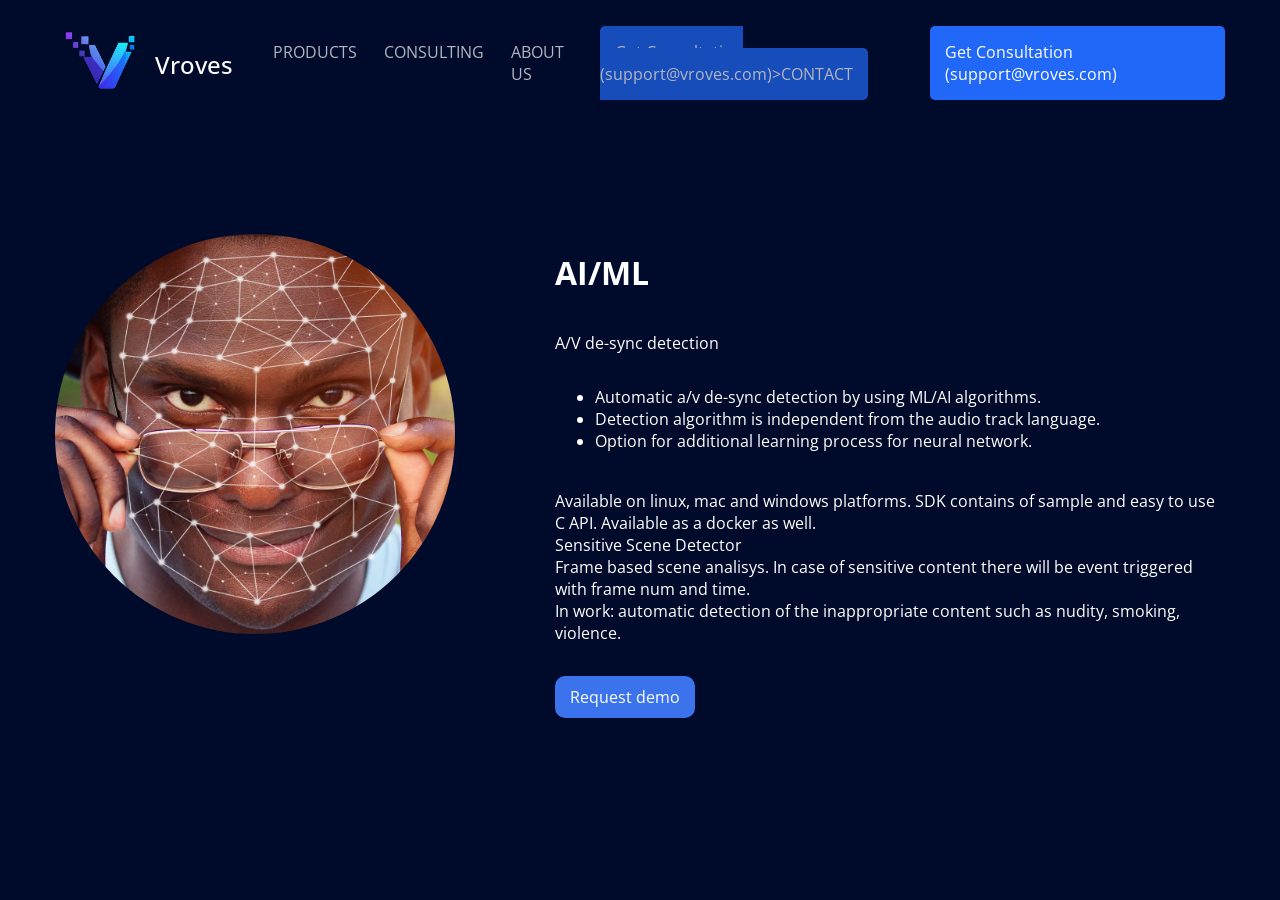
==== AIML.html @ c3beab4e "burger menu button for mobile version." ====
<!DOCTYPE html>
<html lang="en">
<head>
    <meta charset="UTF-8">
    <meta name="viewport" content="width=device-width, initial-scale=1.0">
    <title>Vroves</title>
    <link rel="stylesheet" href="./style.css">
</head>
<body>
   <header class="header">
        <div class="container">
            <div class="header__logo">
              <a href="/">
              <img class="header_img-logo" src="./Images/Logo.png" alt="logo">
              </a>
              <a href="/" class="header_text">Vroves</a>
            </div>

            <nav class="header__nav">
              <ul class="header__list">
                 <li><a class="active" href="/#services">PRODUCTS</a></li>
                 <li><a href="/#feedback">CONSULTING</a></li>
                 <li><a href="/#info">ABOUT US</a></li>
                 <li><a href="mailto:developer.vroves@gmail.com" class="btn">Get Consultation <span class="email-hint">(support@vroves.com)</span>>CONTACT</a></li>
              </ul>
            </nav>
            <button class="burger" onclick="this.classList.toggle('open'); document.querySelector('.header__list').classList.toggle('mobile-open')">
              <span></span><span></span><span></span>
            </button>
            <a href="mailto:developer.vroves@gmail.com" class="btn">Get Consultation <span class="email-hint">(support@vroves.com)</span></a>
        </div>
    </header>

 <div class="description__container">
  
  <img src="./Images/product-aiml.jpg" alt="" class="description__img">

  <div class="description__content">
    <h1 class="description__title">AI/ML</h1>

    <p class="description__text">A/V de-sync detection</p>

    <ul class="description__list">
      <li>Automatic a/v de-sync detection by using ML/AI algorithms.</li>
      <li>Detection algorithm is independent from the audio track language.</li>
      <li>Option for additional learning process for neural network.</li>
    </ul>

    <br class="description__one-text">Available on linux, mac and windows platforms. SDK contains of sample and easy to use C API. Available as a docker as well.</br>
Sensitive Scene Detector</br>
Frame based scene analisys. In case of sensitive content there will be event triggered with frame num and time.</br>
In work: automatic detection of the inappropriate content such as nudity, smoking, violence.</p>

    <a href="mailto:developer.vroves@gmail.com" class="description__btn">Request demo</a>
  </div>

</div>
<script>
const btn = document.getElementById("scrollTopBtn");
const services = document.getElementById("services");
const productsLink = document.querySelector('a[href="#services"]');

let clickedProducts = false;

if (productsLink) { // ← добавь эту проверку
  productsLink.addEventListener("click", function () {
    clickedProducts = true;
    btn.classList.add("show");
  });
}

window.addEventListener("scroll", function () {
  if (!services) return; // ← защита если services тоже нет на странице
  const triggerPoint = services.offsetTop;

  if (clickedProducts || window.scrollY > triggerPoint) {
    btn.classList.add("show");
  } else {
    btn.classList.remove("show");
  }
});

btn.addEventListener("click", function () {
  window.scrollTo({ top: 0, behavior: "smooth" });
});
</script>





</body>
---- style.css ----
@import url('https://fonts.googleapis.com/css2?family=Open+Sans:ital,wght@0,300..800;1,300..800&display=swap');

/* Общие стили */

body {
  
  font-family: "Open Sans", sans-serif;
  color: #FFFFFF;
  background-color: #000B2B;
}
  

a {
  text-decoration: none;
  color: #FFFFFF;
}

html, body {
  margin: 0;
  padding: 0;
}

.burger {
  display: none;
}

.container {
  box-sizing: border-box;
  max-width: 1170px;
  margin: 0 auto;
  padding: 0 15px;
  
}


.header {
  position: absolute; /* или fixed если хочешь */
  top: 0;
  left: 0;
  width: 100%;
  z-index: 1000;
  background: transparent;
}

  

.header .container {
 display: flex;
 justify-content: space-between;
 align-items: center;
 padding: 15px 0;
 
}

.header__logo {
 display: flex;
 align-items: center;
 align-content: center;
 gap: 10px;
}

.header__nav {
 display: flex;

}

.header_img-logo {
 
 width: 90px;
 height: 90px;
 
}

.header_text {
 font-weight: 500;
 font-size: 24px;

 margin: 0;
 line-height: 1;

 transform: translateY(2px);
}

.header__list {
  display: flex;
  gap: 27px;
  list-style: none;
}

.header__list a {
  text-decoration: none;
  color: #FFFFFF;
  opacity: 70%;
}

.header__list a:hover {
  opacity: 100%;
  font-weight: 500;
  color: white;
}


.btn {
  background-color: #2168F8;
  padding: 15px 15px;
  border-radius: 5px;

}


/* main */

.welcome {
  min-height: 100vh;
  display: flex;
  align-items: flex-start;
  padding-top: 230px; /* только высота хедера */
  padding-bottom: 0;

  background-image: url(./Images/wangsina_333_03_2022_41.jpg);
  background-size: cover;
  background-position: center;
}

.welcome .container {
  width: 100%;
  display: flex;
  flex-direction: column;
  align-items: flex-start;
}

.main-title {
 font-size: 16px;
 font-weight: 400;
 

}

.main-text {
 font-size: 40px;
 font-weight: 400;
}

.main-goal-text {
 font-size: 16px;
 font-weight: 400;
 max-width: 400px;
 opacity: 70%;
 padding-bottom: 30px;
}


.stats {
 display: flex;
 gap: 100px;
}

.item {
  font-size: 16px;
}
/* section */

.section .container {
 
  background-color: #010f2fb6;
  
  border-radius: 30px;
  max-width: 100%;
  padding: 60px 15px;
}

.section__text {
  color: #FFFFFF;
  font-size: 35px;
  align-items: center;
  text-align: center;
  padding: 30px 0px;
  font-weight: 400;
}


/* info */

.info .container {
  display: flex;
  gap: 76px;
  
}

.info__text {
 padding-top: 109px;
 font-size: 16px;
 opacity: 70%;
}

.info__list {
 font-size: 16px;
 opacity: 70%;
}

.info__img {
 width: 600px;
 height: 450px;
 border-radius: 25px;
 margin-top: -80px;
 object-fit: cover; /* добавь это — картинка не будет растягиваться */
}


/* tech */

.tech__text h5 {
 font-size: 24px;
}

.tech__text{
  padding-bottom: 30px;
}

.tech-grid {
 display: grid;
 grid-template-columns: 1fr 1fr; /* 2 колонки */
 gap: 20px 40px; /* расстояние: строки / колонки */
}

.tech-item {
 background-color: #8f939c; /* серый как у тебя */
  padding: 20px;
  border-radius: 8px;
  color: #000;
}


.tech__how {
 margin-top: 40px;
 border: 2px solid #C4C4C4;
 padding: 18px 47px;
}

.tech__work {
 font-size: 24px;
}

.tech__request {
 font-size: 16px;
}


/* services */

.services {
  overflow: hidden;
  padding: 20px 0;
  
}

.services__card {
  background-color: #111827;
  border: 1px solid rgba(255, 255, 255, 0.08);
  box-shadow: 0 10px 30px rgba(0,0,0,0.3);
  border-radius: 12px;
  
  padding: 24px;
  display: flex;
  flex-direction: column;
  transition: all 0.3s ease;
}

.services__card:hover {
  transform: translateY(-6px);
  border-color: rgba(255, 255, 255, 0.2);
  transform: translateY(-4px);
  box-shadow: 0 20px 40px rgba(0,0,0,0.5);
}

.services__card-title {
  font-size: 18px;
  font-weight: 600;
  margin-bottom: 12px;
  color: #ffffff;
}

.services__btn {
  margin-top: auto;
  background: #1d4ed8;
  color: #fff;
  border-radius: 8px;
  padding: 10px 16px;
}

.services__btn:hover {
  background: #2563eb;
}

.services__title {
 font-size: 28px;
 text-align: center;
 padding-top: 20px;
 
}

.services__text {
 font-size: 24px;
 font-weight: 400;
 text-align: center;

}

.services__solutions {
  display: grid;
  grid-template-columns: repeat(4, 1fr);
  gap: 20px;
}

.services__text-card {
 font-size: 14px;
 color: rgba(255, 255, 255, 0.7);
}

.services__btn {
 background-color: #000C2E;
 opacity: 100%;
 padding: 10px 20px;
 border-radius: 10px;
 display: inline-block;
 text-align: center;
 transition: all 0.3s ease;
 cursor: pointer;

 margin-top: auto;
 align-self: flex-start;
 
}

.services__btn:hover {
  transition: font-weight 0.3s ease;
  opacity: 0.9; 
}

/* ===== WHY COMPANIES CHOOSE US ===== */

.wcu-section {
  max-width: 1170px;
  margin: 0 auto;
  padding: 0 15px; /* как у container */
  box-sizing: border-box;
}

.wcu-header {
  
  display: flex;
  align-items: center;
  justify-content: center; /* было space-between */
  margin-bottom: 48px;
  margin-top: 48px;
}

.wcu-title {
  font-family: 'Syne', sans-serif;
  font-size: 28px;
  font-weight: 700;
  color: #ffffff;
  margin: 0;
  letter-spacing: -0.5px;
 
 
}


.wcu-grid {
  display: grid;
  grid-template-columns: 1fr 1fr;
  gap: 0;
  border: 1px solid #1e2430;
  border-radius: 8px;
  overflow: hidden;
  margin-bottom: 56px;
}

.wcu-item {
  padding: 20px 28px;
  border-bottom: 1px solid #1e2430;
  border-right: 1px solid #1e2430;
  display: flex;
  align-items: flex-start;
  gap: 14px;
  transition: background 0.2s;
}

.wcu-item:nth-child(2n) {
  border-right: none;
}

.wcu-item:nth-last-child(-n+2) {
  border-bottom: none;
}

.wcu-bullet {
  width: 6px;
  height: 6px;
  border-radius: 50%;
  background: #4f6ef7;
  margin-top: 8px;
  flex-shrink: 0;
}

.wcu-item-text {
  font-size: 14px;
  color: #8892a0;
  line-height: 1.6;
}

.wcu-item-text strong {
  color: #d4dbe8;
  font-weight: 500;
  display: block;
  margin-bottom: 2px;
  font-size: 14px;
}

.wcu-divider {
  height: 1px;
  background: linear-gradient(to right, transparent, #1e2430 30%, #1e2430 70%, transparent);
  margin-bottom: 48px;
}

.wcu-content {
  text-align: center;
}

.wcu-eng-block {
  margin-bottom: 48px;
  text-align: center;
}

.wcu-lbs-block {
  margin-bottom: 48px;
  text-align: center;
}

.wcu-eng-label {
  font-family: 'Syne', sans-serif;
  font-size: 28px;
  font-weight: 700;
  color: #ffffff;
  margin: 0;
  letter-spacing: -0.5px;
  
}


.wcu-eng-text {
  font-size: 15px;
  color: #6b7685;

}

.wcu-lbs-label {
  font-family: 'Syne', sans-serif;
  font-size: 28px;
  font-weight: 700;
  color: #ffffff;
  margin: 0;
  letter-spacing: -0.5px;
}

.wcu-lbs-text {
  font-size: 15px;
  color: #6b7685;
}

.wcu-cta {
  display: inline-flex;
  align-items: center;
  gap: 8px;
  margin-top: 20px;
  padding: 10px 22px;
  background: #4f6ef7;
  color: #fff;
  font-size: 14px;
  font-weight: 500;
  border-radius: 6px;
  cursor: pointer;
  transition: background 0.2s;
  text-decoration: none;
  font-family: 'DM Sans', sans-serif;
}

.wcu-cta:hover {
  background: #3d5ce0;
}

/* ===== END ===== */


/* feedback */
.feedback {
  padding-top: 100px;
  
}

.feedback .container {
  
}


.feedback__title {
 text-align: center;
 font-size: 28px;
}

.feedback__text {
 border: 2px solid #C4C4C4;
 color: white;
 border-radius: 30px;
 padding: 10px 10px 10px 10px;
 line-height: 2.0;
}

.feedback__img {
 border-radius: 30px;
 max-width: 500px;
 height: 400px;
}


.feedback__container {
  display: flex;
  justify-content: center;
  padding-top: 30px;
  gap: 50px;
  max-width: 100%;
}

.services-list {
  display: grid;
  grid-template-columns: repeat(3, 1fr);
  gap: 12px;
  
}

.services-intro {
 background: #0d1633;
  border: 0.5px solid rgba(255,255,255,0.08);
  border-radius: 12px;
  padding: 18px;
  display: flex;
  flex-direction: column;
  gap: 10px;
  transition: border-color 0.15s;
}

.services-intro:hover {
  border-color: rgba(255,255,255,0.18);
}

.cross__ikon {
  width: 36px;
  height: 36px;
  border-radius: 8px;
  padding: 8px;
}

.Cross-title {
 font-size: 14px;
 font-weight: 500;
 color: #fff;
 margin: 0;
}

.Cross-text {
  font-size: 12px;
  color: #6b7c99;
  margin: 0;
  line-height: 1.5;
}

.why-choose-list {
  display: grid;
  grid-template-columns: repeat(2, 1fr);
  gap: 20px 40px;
 
}

.why-choose-item-text {
  font-size: 16px;
}

.why-choose-item-text::before {
  content: "";
  display: inline-block;
  width: 6px;
  height: 6px;
  border-radius: 50%;
  background: white;
  margin-right: 8px;
  vertical-align: middle;
}

.engineering-headline {
  padding-top: 10px;
 

}



/* Footer */


.footer {
  padding-top: 120px;
  padding-bottom: 0px;
  background-color: #050916;
  opacity: 0.7;
  width: 100%;
  box-sizing: border-box;
}

.footer a {
  font-size: 12px;
  color: rgba(255, 255, 255, 0.8);
}

.footer .footer__title {
  display: inline-block;
  margin-bottom: 15px;
  font-weight: 500;
  font-size: 16px;
  color: #ffffff;
}

.footer .container {
 display: grid;
 grid-template-columns: 1fr 3fr 1fr ;
 
}

.footer__contacts {
 display: flex;
 flex-direction: column;

 

}

.footer__logo {
 display: inline-block;
 width: 70px;
 margin-bottom: 20px;
}

.footer__link {
  display: flex;
  align-items: center;
  gap: 10px;
}

.footer__link + .footer__link {
 margin-top: 10px;
}

.footer__link::before {
  content: url(./Images/global.svg) ;
  margin-right: 10px;

  width: 12px;
  height: 12px;
}

.footer__link-mail::before {
 content: url(./Images/mail.svg) ;
}

.footer__link-web::before {
 content: url(./Images/global.svg) ;
}

.footer__list {
 display: grid;
 grid-template-columns: repeat(3, 1fr);
}

.footer__list-title {
 list-style: none;
}

.footer__inner-list {
 list-style: none;
 padding-left: 0px;
}

.footer__list-item + .footer__list-item {
 margin-top: 15px;
}

.footer__socials {
 display: flex;
}
.footer__title {

}
.footer__socials-icon + .footer__socials-icon {
 margin-left: 8px;
}

/* транскодер */

.description__container {
  display: flex;        /* картинка + текст в ряд */
  gap: 100px;
  align-items: center;
  max-width: 100%;
  justify-content: center;

  box-sizing: border-box;
  max-width: 1170px;
  margin: 0 auto;
  padding-top: 150px;

  
  
}

.description__content {
  display: flex;
  flex-direction: column; /* текст друг под другом */
  padding-top: 80px;
}

.description__content__Watermarking {
  display: flex;
  flex-direction: column;
  padding-top: 100px;

}

.description__content__Drivers {
  display: flex;
  flex-direction: column;
  padding-top: 100px;
}

.description__content__Small {
  display: flex;
  flex-direction: column;
  padding-top: 100px;
  
}

.description__list {
  display: flex;
  flex-direction: column; 
  
  flex-wrap: wrap; 
}

.description__img {
  width: 400px;
  height: 400px;
  border-radius: 50%;
  object-fit: cover; /* добавь это */
  padding-top: 0;    /* убери padding-top — он ломает форму круга */
  flex-shrink: 0;    /* чтобы не сжималась */
  
  
}

.description__btn {
  align-self: flex-start;
  background-color: #3a73ec;
  padding: 10px 15px;
  border-radius: 10px;

}

.scroll-top {
  position: fixed;
  bottom: 25px;
  right: 25px;

  width: 50px;
  height: 50px;
  border-radius: 50%;
  

  background: #9FA3AF;
  color: black;
  border: none;

  font-size: 20px;
  cursor: pointer;

  opacity: 0;
  transform: translateY(20px);
  pointer-events: none;

  transition: 0.3s;
}

.scroll-top.show {
  opacity: 1;
  transform: translateY(0);
  pointer-events: auto;
}

/* На десктопе бургер скрыт */
.burger {
  display: none;
}

/* ===== МОБИЛЬНАЯ ВЕРСИЯ (до 768px) ===== */
@media (max-width: 768px) {

  /* Контейнер */
  .container {
    padding: 0 16px;
  }

  /* Хедер */
  .header .container {
    flex-wrap: wrap;
    gap: 12px;
    padding: 12px 16px;
  }

  .header__list {
    display: none;
  }

  .btn {
    padding: 10px 12px;
    font-size: 14px;
  }

  .btn:active {
  background-color: #1a55d4;
  transform: scale(0.97);
  transition: all 0.1s ease;
}

  .header_img-logo {
    width: 60px;
    height: 60px;
  }

  /* Бургер */
  .burger {
    display: flex;
    flex-direction: column;
    gap: 5px;
    background: none;
    border: none;
    cursor: pointer;
    padding: 4px;
  }

  .burger span {
    display: block;
    width: 24px;
    height: 2px;
    background: white;
    border-radius: 2px;
    transition: 0.3s;
  }

  .burger.open span:nth-child(1) { transform: rotate(45deg) translate(5px, 5px); }
  .burger.open span:nth-child(2) { opacity: 0; }
  .burger.open span:nth-child(3) { transform: rotate(-45deg) translate(5px, -5px); }

  .header__list.mobile-open {
    display: flex;
    flex-direction: column;
    width: 100%;
    background: #000B2B;
    padding: 16px;
    border-radius: 8px;
    gap: 16px;
  }

  /* Главный экран */
  .welcome {
    padding-top: 140px;
    padding-bottom: 40px;
    background-position: center top;
    background-size: cover;
  }

  .welcome .container {
    align-items: flex-start;
  }

  .main-text {
    font-size: 28px;
    max-width: 55%; /* текст занимает только левую половину */
  }

  .main-title {
    font-size: 14px;
    max-width: 55%;
  }

  .main-goal-text {
    font-size: 14px;
    max-width: 55%;
  }

  .stats {
    gap: 30px;
    flex-wrap: wrap;
  }

  /* Секция с фоном */
  .section .container {
    padding: 40px 16px;
  }

  .section__text {
    font-size: 22px;
    padding: 40px 0;
  }

  /* Info */
  .info .container {
    flex-direction: column;
    gap: 30px;
  }

  .info__img {
    width: 100%;
    height: 280px;
    margin-top: 0;
    border-radius: 16px;
  }

  .info__text {
    padding-top: 0;
    font-size: 14px;
  }

  .info__list {
    font-size: 14px;
  }

  /* Карточки сервисов */
  .services__solutions {
    grid-template-columns: 1fr 1fr;
  }

  .services__title {
    font-size: 22px;
  }

  .services__text {
    font-size: 18px;
  }

  .services__btn:active {
  background-color: #1a2a5e;
  transform: scale(0.97);
  transition: all 0.1s ease;
}


  /* Tech grid */
  .tech-grid {
    grid-template-columns: 1fr;
  }

  /* WHY COMPANIES CHOOSE US */
  .wcu-section {
    padding: 40px 16px;
  }

  .wcu-title {
    font-size: 22px;
  }

  .wcu-grid {
    grid-template-columns: 1fr;
  }

  .wcu-item:nth-child(2n) {
    border-right: 1px solid #1e2430;
  }

  .wcu-item:nth-last-child(-n+2) {
    border-bottom: 1px solid #1e2430;
  }

  .wcu-item:last-child {
    border-bottom: none;
  }

  /* Feedback */
  .feedback__container {
    flex-direction: column;
    align-items: center;
    gap: 24px;
  }

  .feedback__img {
    max-width: 100%;
    width: 100%;
    height: auto;
  }

  .feedback__title {
    font-size: 22px;
  }

  /* Services-list */
  .services-list {
    grid-template-columns: 1fr;
  }

  /* Description */
  .description__container {
    flex-direction: column;
    gap: 30px;
    padding-top: 100px;
    align-items: center;
  }

  .description__img {
    width: 260px;
    height: 260px;
    padding-top: 0;
  }

  .description__content,
  .description__content__Watermarking,
  .description__content__Drivers,
  .description__content__Small {
    padding-top: 0;
  }

  /* Footer */
  .footer .container {
    grid-template-columns: 1fr;
    gap: 32px;
  }

  .footer__list {
    grid-template-columns: 1fr 1fr;
  }

  .footer {
    padding-top: 60px;

  }
}

/* ===== ОЧЕНЬ МАЛЕНЬКИЕ ЭКРАНЫ (до 480px) ===== */
@media (max-width: 480px) {

  .main-text {
    font-size: 24px;
  }

  .services__solutions {
    grid-template-columns: 1fr;
  }

  .footer__list {
    grid-template-columns: 1fr;
  }

  .wcu-eng-text,
  .wcu-lbs-text {
    font-size: 14px;
  }
}
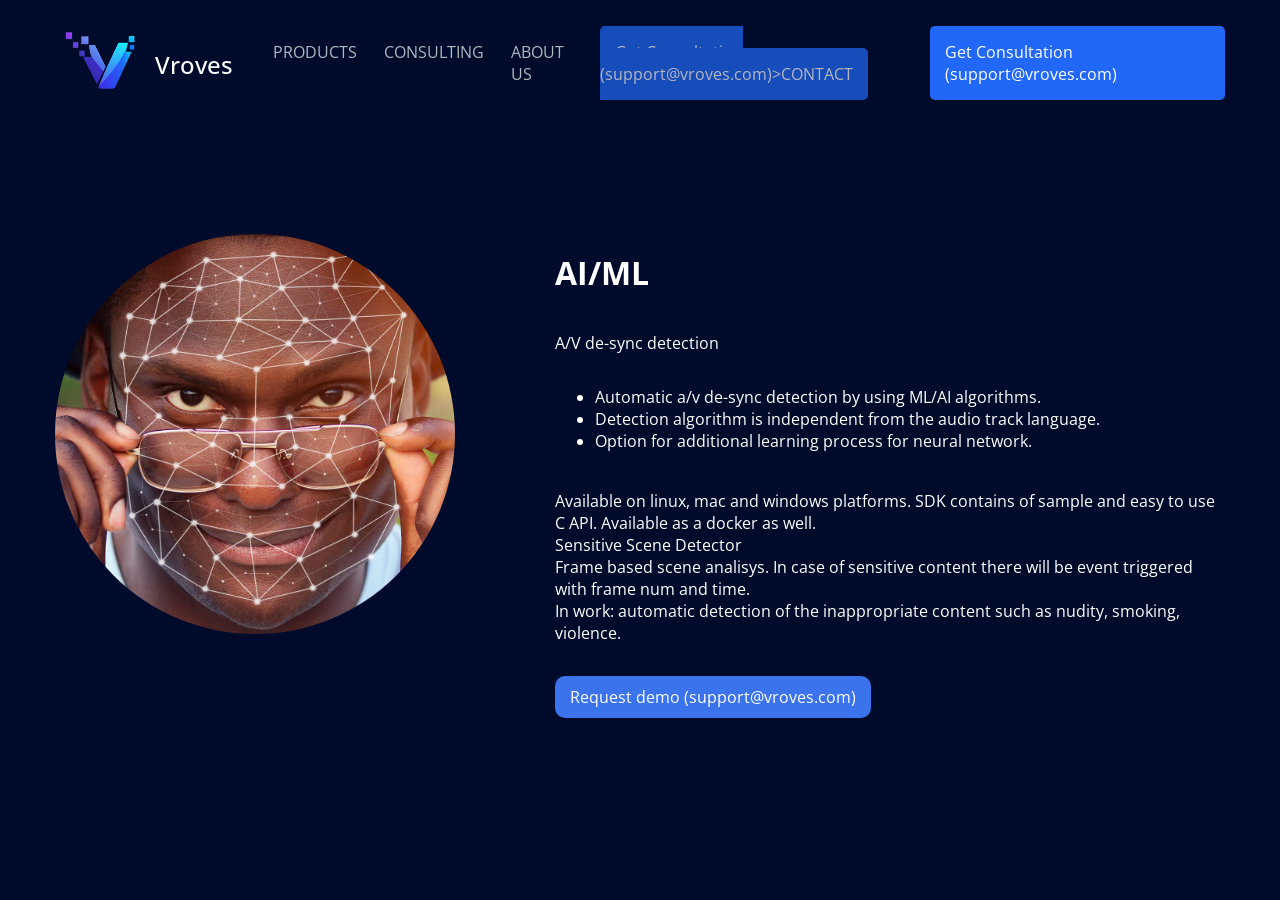
==== commit ca90a0ee: "mail replacement" ====
--- a/AIML.html
+++ b/AIML.html
@@ -51,8 +51,7 @@
 Frame based scene analisys. In case of sensitive content there will be event triggered with frame num and time.</br>
 In work: automatic detection of the inappropriate content such as nudity, smoking, violence.</p>
 
-    <a href="mailto:developer.vroves@gmail.com" class="description__btn">Request demo</a>
-  </div>
+    <a href="mailto:developer.vroves@gmail.com" class="description__btn">Request demo <span class="email-hint">(support@vroves.com)</span></a>
 
 </div>
 <script>
--- a/style.css
+++ b/style.css
@@ -561,14 +561,14 @@
   padding: 8px;
 }
 
-.Cross-title {
+.cross-title {
  font-size: 14px;
  font-weight: 500;
  color: #fff;
  margin: 0;
 }
 
-.Cross-text {
+.cross-text {
   font-size: 12px;
   color: #6b7c99;
   margin: 0;
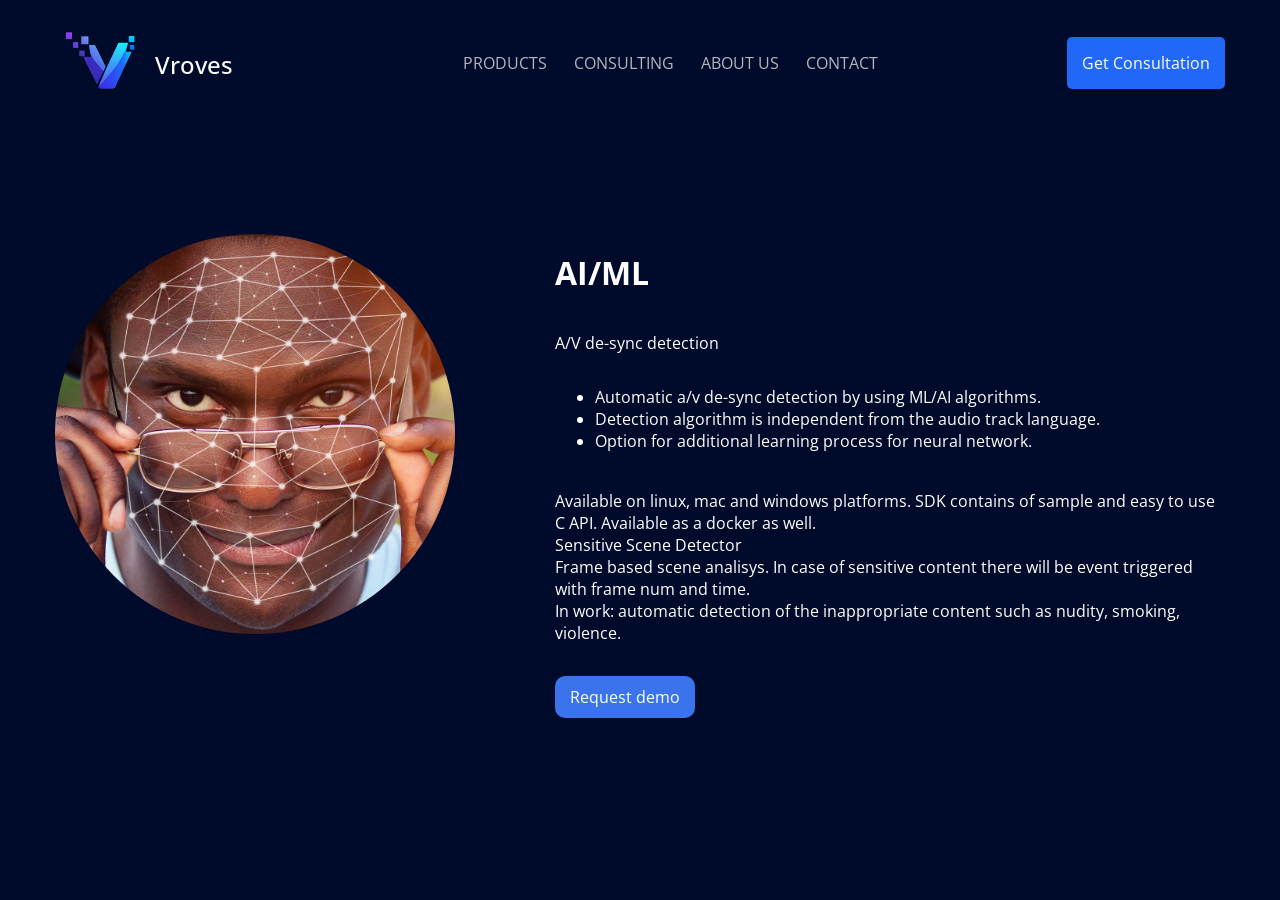
==== commit 45535e05: "deletion <span class="email-hint">(support@vroves.com)</span>" ====
--- a/AIML.html
+++ b/AIML.html
@@ -21,13 +21,13 @@
                  <li><a class="active" href="/#services">PRODUCTS</a></li>
                  <li><a href="/#feedback">CONSULTING</a></li>
                  <li><a href="/#info">ABOUT US</a></li>
-                 <li><a href="mailto:developer.vroves@gmail.com" class="btn">Get Consultation <span class="email-hint">(support@vroves.com)</span>>CONTACT</a></li>
+                 <li><a href="mailto:support@vroves.com">CONTACT</a></li>
               </ul>
             </nav>
             <button class="burger" onclick="this.classList.toggle('open'); document.querySelector('.header__list').classList.toggle('mobile-open')">
               <span></span><span></span><span></span>
             </button>
-            <a href="mailto:developer.vroves@gmail.com" class="btn">Get Consultation <span class="email-hint">(support@vroves.com)</span></a>
+            <a href="mailto:developer.vroves@gmail.com" class="btn">Get Consultation</a>
         </div>
     </header>
 
@@ -51,7 +51,7 @@
 Frame based scene analisys. In case of sensitive content there will be event triggered with frame num and time.</br>
 In work: automatic detection of the inappropriate content such as nudity, smoking, violence.</p>
 
-    <a href="mailto:developer.vroves@gmail.com" class="description__btn">Request demo <span class="email-hint">(support@vroves.com)</span></a>
+    <a href="mailto:developer.vroves@gmail.com" class="description__btn">Request demo </a>
 
 </div>
 <script>
--- a/style.css
+++ b/style.css
@@ -49,7 +49,6 @@
  justify-content: space-between;
  align-items: center;
  padding: 15px 0;
- 
 }
 
 .header__logo {
@@ -61,23 +60,18 @@
 
 .header__nav {
  display: flex;
-
 }
 
 .header_img-logo {
- 
  width: 90px;
  height: 90px;
- 
 }
 
 .header_text {
  font-weight: 500;
  font-size: 24px;
-
  margin: 0;
  line-height: 1;
-
  transform: translateY(2px);
 }
 
@@ -104,9 +98,7 @@
   background-color: #2168F8;
   padding: 15px 15px;
   border-radius: 5px;
-
-}
-
+}
 
 /* main */
 
@@ -114,7 +106,7 @@
   min-height: 100vh;
   display: flex;
   align-items: flex-start;
-  padding-top: 230px; /* только высота хедера */
+  padding-top: 230px;
   padding-bottom: 0;
 
   background-image: url(./Images/wangsina_333_03_2022_41.jpg);
@@ -132,8 +124,6 @@
 .main-title {
  font-size: 16px;
  font-weight: 400;
- 
-
 }
 
 .main-text {
@@ -158,15 +148,14 @@
 .item {
   font-size: 16px;
 }
+
 /* section */
 
 .section .container {
- 
   background-color: #010f2fb6;
-  
   border-radius: 30px;
   max-width: 100%;
-  padding: 60px 15px;
+  padding: 0 15px 60px;
 }
 
 .section__text {
@@ -178,13 +167,11 @@
   font-weight: 400;
 }
 
-
 /* info */
 
 .info .container {
   display: flex;
   gap: 76px;
-  
 }
 
 .info__text {
@@ -203,9 +190,8 @@
  height: 450px;
  border-radius: 25px;
  margin-top: -80px;
- object-fit: cover; /* добавь это — картинка не будет растягиваться */
-}
-
+ object-fit: cover; 
+}
 
 /* tech */
 
@@ -216,20 +202,6 @@
 .tech__text{
   padding-bottom: 30px;
 }
-
-.tech-grid {
- display: grid;
- grid-template-columns: 1fr 1fr; /* 2 колонки */
- gap: 20px 40px; /* расстояние: строки / колонки */
-}
-
-.tech-item {
- background-color: #8f939c; /* серый как у тебя */
-  padding: 20px;
-  border-radius: 8px;
-  color: #000;
-}
-
 
 .tech__how {
  margin-top: 40px;
@@ -245,13 +217,11 @@
  font-size: 16px;
 }
 
-
 /* services */
 
 .services {
   overflow: hidden;
   padding: 20px 0;
-  
 }
 
 .services__card {
@@ -296,14 +266,12 @@
  font-size: 28px;
  text-align: center;
  padding-top: 20px;
- 
 }
 
 .services__text {
  font-size: 24px;
  font-weight: 400;
  text-align: center;
-
 }
 
 .services__solutions {
@@ -329,7 +297,6 @@
 
  margin-top: auto;
  align-self: flex-start;
- 
 }
 
 .services__btn:hover {
@@ -342,15 +309,14 @@
 .wcu-section {
   max-width: 1170px;
   margin: 0 auto;
-  padding: 0 15px; /* как у container */
+  padding: 0 15px; 
   box-sizing: border-box;
 }
 
 .wcu-header {
-  
   display: flex;
   align-items: center;
-  justify-content: center; /* было space-between */
+  justify-content: center; 
   margin-bottom: 48px;
   margin-top: 48px;
 }
@@ -362,8 +328,6 @@
   color: #ffffff;
   margin: 0;
   letter-spacing: -0.5px;
- 
- 
 }
 
 
@@ -445,14 +409,12 @@
   color: #ffffff;
   margin: 0;
   letter-spacing: -0.5px;
-  
 }
 
 
 .wcu-eng-text {
   font-size: 15px;
   color: #6b7685;
-
 }
 
 .wcu-lbs-label {
@@ -490,19 +452,10 @@
   background: #3d5ce0;
 }
 
-/* ===== END ===== */
-
-
 /* feedback */
 .feedback {
-  padding-top: 100px;
-  
-}
-
-.feedback .container {
-  
-}
-
+  padding-top: 30px;
+}
 
 .feedback__title {
  text-align: center;
@@ -573,13 +526,6 @@
   color: #6b7c99;
   margin: 0;
   line-height: 1.5;
-}
-
-.why-choose-list {
-  display: grid;
-  grid-template-columns: repeat(2, 1fr);
-  gap: 20px 40px;
- 
 }
 
 .why-choose-item-text {
@@ -599,18 +545,13 @@
 
 .engineering-headline {
   padding-top: 10px;
- 
-
-}
-
-
+}
 
 /* Footer */
 
-
 .footer {
-  padding-top: 120px;
-  padding-bottom: 0px;
+  padding-top: 50px;
+  padding-bottom: 50px;
   background-color: #050916;
   opacity: 0.7;
   width: 100%;
@@ -639,9 +580,6 @@
 .footer__contacts {
  display: flex;
  flex-direction: column;
-
- 
-
 }
 
 .footer__logo {
@@ -697,17 +635,19 @@
 .footer__socials {
  display: flex;
 }
-.footer__title {
-
-}
+
 .footer__socials-icon + .footer__socials-icon {
  margin-left: 8px;
 }
 
+.footer__list-title p {
+  margin: 0;
+}
+
 /* транскодер */
 
 .description__container {
-  display: flex;        /* картинка + текст в ряд */
+  display: flex;     
   gap: 100px;
   align-items: center;
   max-width: 100%;
@@ -717,41 +657,34 @@
   max-width: 1170px;
   margin: 0 auto;
   padding-top: 150px;
-
-  
-  
 }
 
 .description__content {
   display: flex;
-  flex-direction: column; /* текст друг под другом */
+  flex-direction: column; 
   padding-top: 80px;
 }
 
 .description__content__Watermarking {
+  display: flex;
+  flex-direction: column;
+}
+
+.description__content__Drivers {
   display: flex;
   flex-direction: column;
   padding-top: 100px;
-
-}
-
-.description__content__Drivers {
+}
+
+.description__content__Small {
   display: flex;
   flex-direction: column;
   padding-top: 100px;
 }
 
-.description__content__Small {
-  display: flex;
-  flex-direction: column;
-  padding-top: 100px;
-  
-}
-
 .description__list {
   display: flex;
   flex-direction: column; 
-  
   flex-wrap: wrap; 
 }
 
@@ -759,11 +692,9 @@
   width: 400px;
   height: 400px;
   border-radius: 50%;
-  object-fit: cover; /* добавь это */
-  padding-top: 0;    /* убери padding-top — он ломает форму круга */
-  flex-shrink: 0;    /* чтобы не сжималась */
-  
-  
+  object-fit: cover; 
+  padding-top: 0;   
+  flex-shrink: 0;   
 }
 
 .description__btn {
@@ -771,7 +702,29 @@
   background-color: #3a73ec;
   padding: 10px 15px;
   border-radius: 10px;
-
+}
+
+
+.description__container-Watermarking {
+  display: flex;      
+  gap: 100px;
+  align-items: center;
+  max-width: 100%;
+  justify-content: center;
+
+  box-sizing: border-box;
+  max-width: 1170px;
+  margin: 0 auto;
+  padding-top: 260px;
+}
+
+.description__img-Watermarking {
+  width: 400px;
+  height: 400px;
+  border-radius: 50%;
+  object-fit: cover;
+  padding-top: 0;   
+  flex-shrink: 0;   
 }
 
 .scroll-top {
@@ -804,13 +757,30 @@
   pointer-events: auto;
 }
 
-/* На десктопе бургер скрыт */
+
 .burger {
   display: none;
 }
 
+.mobile-only-btn {
+  display: none;
+}
+
+.footer__socials-mobile {
+  display: none;
+}
+
 /* ===== МОБИЛЬНАЯ ВЕРСИЯ (до 768px) ===== */
 @media (max-width: 768px) {
+
+  .header > .container > .btn {
+    display: none;
+  }
+
+  .mobile-only-btn {
+    display: inline-block;
+    margin-top: 8px;
+  }
 
   /* Контейнер */
   .container {
@@ -819,7 +789,7 @@
 
   /* Хедер */
   .header .container {
-    flex-wrap: wrap;
+    flex-wrap: nowrap;
     gap: 12px;
     padding: 12px 16px;
   }
@@ -844,7 +814,7 @@
     height: 60px;
   }
 
-  /* Бургер */
+  
   .burger {
     display: flex;
     flex-direction: column;
@@ -876,14 +846,15 @@
     padding: 16px;
     border-radius: 8px;
     gap: 16px;
-  }
-
-  /* Главный экран */
+
+    position: absolute;
+    z-index: 999;
+  }
+
   .welcome {
-    padding-top: 140px;
+    background-color: #000B2B;
+    min-height: auto; 
     padding-bottom: 40px;
-    background-position: center top;
-    background-size: cover;
   }
 
   .welcome .container {
@@ -892,7 +863,7 @@
 
   .main-text {
     font-size: 28px;
-    max-width: 55%; /* текст занимает только левую половину */
+    max-width: 55%; 
   }
 
   .main-title {
@@ -903,6 +874,7 @@
   .main-goal-text {
     font-size: 14px;
     max-width: 55%;
+    padding-bottom: 0;
   }
 
   .stats {
@@ -910,14 +882,17 @@
     flex-wrap: wrap;
   }
 
-  /* Секция с фоном */
+  .wcu-lbs-block {
+    margin: auto;
+  }
+    
   .section .container {
-    padding: 40px 16px;
+    padding: 0 16px;
   }
 
   .section__text {
     font-size: 22px;
-    padding: 40px 0;
+    padding: 20px 0;
   }
 
   /* Info */
@@ -942,7 +917,6 @@
     font-size: 14px;
   }
 
-  /* Карточки сервисов */
   .services__solutions {
     grid-template-columns: 1fr 1fr;
   }
@@ -953,6 +927,7 @@
 
   .services__text {
     font-size: 18px;
+    
   }
 
   .services__btn:active {
@@ -961,13 +936,10 @@
   transition: all 0.1s ease;
 }
 
-
-  /* Tech grid */
   .tech-grid {
     grid-template-columns: 1fr;
   }
 
-  /* WHY COMPANIES CHOOSE US */
   .wcu-section {
     padding: 40px 16px;
   }
@@ -1018,37 +990,87 @@
   .description__container {
     flex-direction: column;
     gap: 30px;
-    padding-top: 100px;
+    padding-top: 120px;
     align-items: center;
   }
 
   .description__img {
     width: 260px;
     height: 260px;
-    padding-top: 0;
-  }
-
-  .description__content,
+    
+  }
+
   .description__content__Watermarking,
   .description__content__Drivers,
   .description__content__Small {
     padding-top: 0;
+    padding-left: 30px;
+    padding-right: 30px;
+    
+  }
+
+    .description__content {
+    padding-top: 0;
+    padding-left: 30px;
+    padding-right: 30px;
+  }
+
+  .description__title {
+    text-align: center;
+  }
+
+  .description__list {
+    padding-left: 16px;
+  }
+
+  .description__btn {
+    margin-bottom: 40px;
+  }
+
+  .scroll-top {
+   display: none;
   }
 
   /* Footer */
-  .footer .container {
+    .footer .container {
     grid-template-columns: 1fr;
     gap: 32px;
+    padding: 30px 16px;
   }
 
   .footer__list {
-    grid-template-columns: 1fr 1fr;
+    display: flex;
+    flex-direction: row;
+    justify-content: space-between;
+    padding-left: 0;
+    gap: 16px;
+  }
+
+  .footer__list-title {
+    list-style: none;
   }
 
   .footer {
-    padding-top: 60px;
-
-  }
+    padding-top: 40px;
+  }
+
+  .footer__socials-mobile {
+    display: flex;
+    gap: 10px;
+    margin-top: 12px;
+    flex-direction: column; 
+  }
+
+   .footer__socials-mobile div {
+    display: flex;
+    flex-direction: row; 
+    gap: 10px;
+  }
+  
+  .footer__cocials {
+   display: none;
+  }
+
 }
 
 /* ===== ОЧЕНЬ МАЛЕНЬКИЕ ЭКРАНЫ (до 480px) ===== */
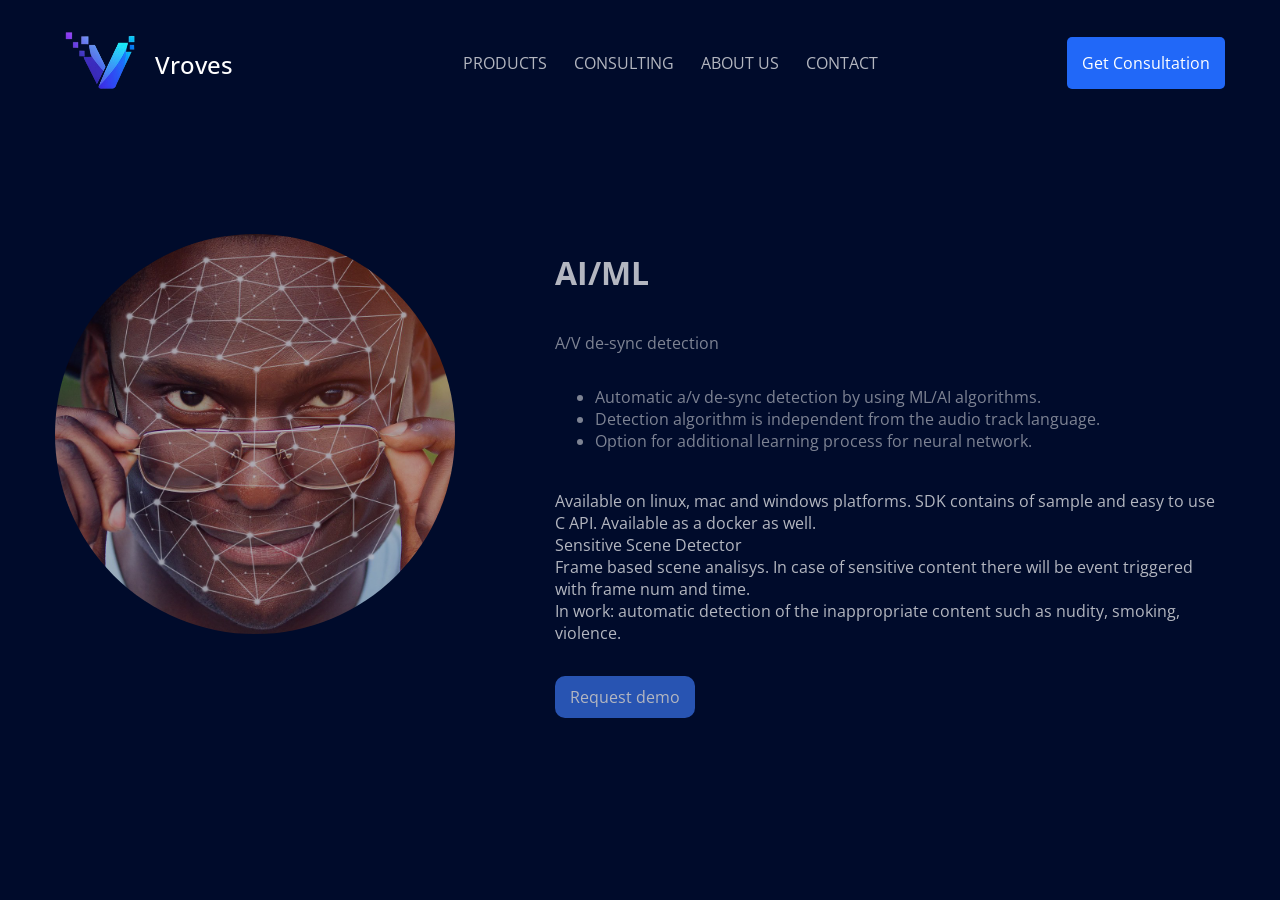
==== commit 69d1cfcb: "added an icon" ====
--- a/AIML.html
+++ b/AIML.html
@@ -5,6 +5,7 @@
     <meta name="viewport" content="width=device-width, initial-scale=1.0">
     <title>Vroves</title>
     <link rel="stylesheet" href="./style.css">
+    <link rel="icon" type="image/png" sizes="32x32" href="./Images/Logo.png">
 </head>
 <body>
    <header class="header">
--- a/style.css
+++ b/style.css
@@ -657,6 +657,7 @@
   max-width: 1170px;
   margin: 0 auto;
   padding-top: 150px;
+  opacity: 70%;
 }
 
 .description__content {
@@ -665,6 +666,12 @@
   padding-top: 80px;
 }
 
+.description__text {
+  font-size: 16px;
+  opacity: 70%;
+  
+}
+
 .description__content__Watermarking {
   display: flex;
   flex-direction: column;
@@ -682,10 +689,15 @@
   padding-top: 100px;
 }
 
+.description__one-text {
+  opacity: 70%;
+}
+
 .description__list {
   display: flex;
   flex-direction: column; 
   flex-wrap: wrap; 
+  opacity: 70%;
 }
 
 .description__img {
@@ -702,6 +714,17 @@
   background-color: #3a73ec;
   padding: 10px 15px;
   border-radius: 10px;
+ 
+}
+
+.description__btn-AI  {
+  align-self: flex-start;
+  background-color: #3a73ec;
+  padding: 10px 15px;
+  border-radius: 10px;
+  margin-top: 20px;
+  
+ 
 }
 
 
@@ -725,6 +748,64 @@
   object-fit: cover;
   padding-top: 0;   
   flex-shrink: 0;   
+}
+
+.description__content-OCR {
+  display: flex;
+  flex-direction: column; 
+  padding-top: 30px;
+}
+
+.description__container-OCR {
+  display: flex;      
+  gap: 100px;
+  align-items: center;
+  max-width: 100%;
+  justify-content: center;
+
+  box-sizing: border-box;
+  max-width: 1170px;
+  margin: 0 auto;
+  padding-top: 20px;
+}
+
+.description__title-OCR {
+  font-size: 28px;
+  font-weight: 500;
+  color: #ffffff;
+  margin: 0;
+  padding-bottom: 60px;
+  padding-top: 100px;
+}
+
+.description__img-OCR {
+  width: 400px;
+  height: 400px;
+  border-radius: 50%;
+  object-fit: cover;
+  padding-top: 0px;   
+  flex-shrink: 0;  
+  margin-top: -500px; 
+}
+
+.description__list-OCR {
+  display: flex;
+  flex-direction: column; 
+  flex-wrap: wrap; 
+  opacity: 70%;
+  padding-left: 16px;
+}
+
+.description__btn-OCR {
+  align-self: flex-start;
+  background-color: #3a73ec;
+  padding: 10px 15px;
+  border-radius: 10px;
+  margin-top: 30px;
+}
+
+.description__text-Watermarking {
+  opacity: 70%;
 }
 
 .scroll-top {
@@ -1031,6 +1112,53 @@
    display: none;
   }
 
+  /* OCR page */
+
+.description__container-OCR {
+  flex-direction: column;
+  gap: 30px;
+  padding-top: 120px;
+  align-items: center;
+  padding-left: 20px;
+  padding-right: 20px;
+}
+
+.description__img-OCR {
+  width: 260px;
+  height: 260px;
+
+  margin-top: 0;
+  transform: none;
+}
+
+.description__content-OCR {
+  padding: 0;
+  width: 100%;
+  
+}
+
+.description__title-OCR {
+  text-align: center;
+  font-size: 28px;
+  margin-bottom: 20px;
+}
+
+.description__text {
+  font-size: 14px;
+  line-height: 1.7;
+  opacity: 70%;
+}
+
+.description__btn-OCR {
+  display: inline-block;
+  margin-top: 20px;
+  margin-bottom: 40px;
+
+  background-color: #3a73ec;
+  padding: 12px 18px;
+  border-radius: 10px;
+}
+
   /* Footer */
     .footer .container {
     grid-template-columns: 1fr;
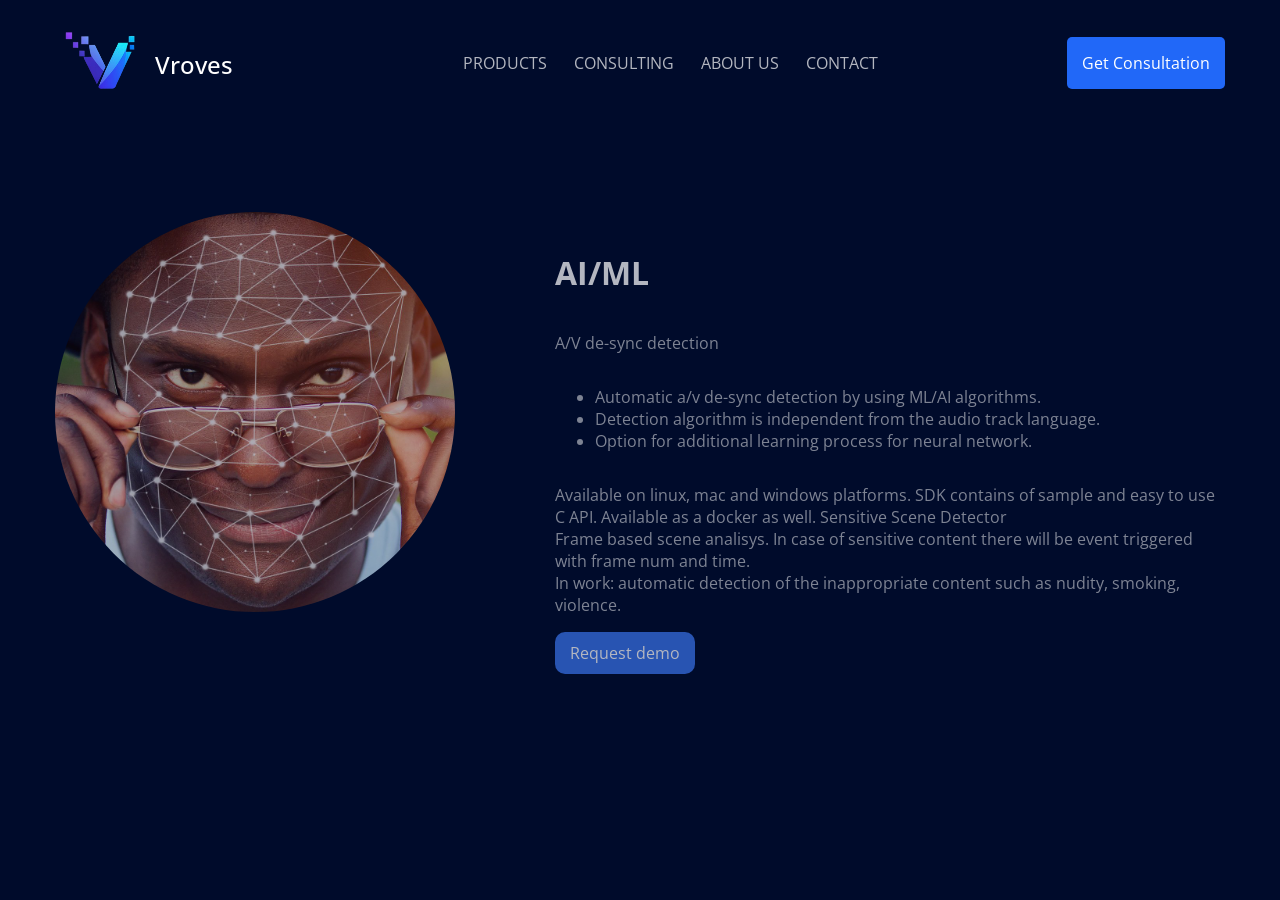
==== commit d6176847: "replaced br with p" ====
--- a/AIML.html
+++ b/AIML.html
@@ -47,10 +47,11 @@
       <li>Option for additional learning process for neural network.</li>
     </ul>
 
-    <br class="description__one-text">Available on linux, mac and windows platforms. SDK contains of sample and easy to use C API. Available as a docker as well.</br>
+    <p class="description__one-text">Available on linux, mac and windows platforms. SDK contains of sample and easy to use C API. Available as a docker as well.
 Sensitive Scene Detector</br>
-Frame based scene analisys. In case of sensitive content there will be event triggered with frame num and time.</br>
-In work: automatic detection of the inappropriate content such as nudity, smoking, violence.</p>
+    Frame based scene analisys. In case of sensitive content there will be event     triggered with frame num and time.</br>
+    In work: automatic detection of the inappropriate content such as nudity, smoking,     violence.
+    </p>
 
     <a href="mailto:developer.vroves@gmail.com" class="description__btn">Request demo </a>
 
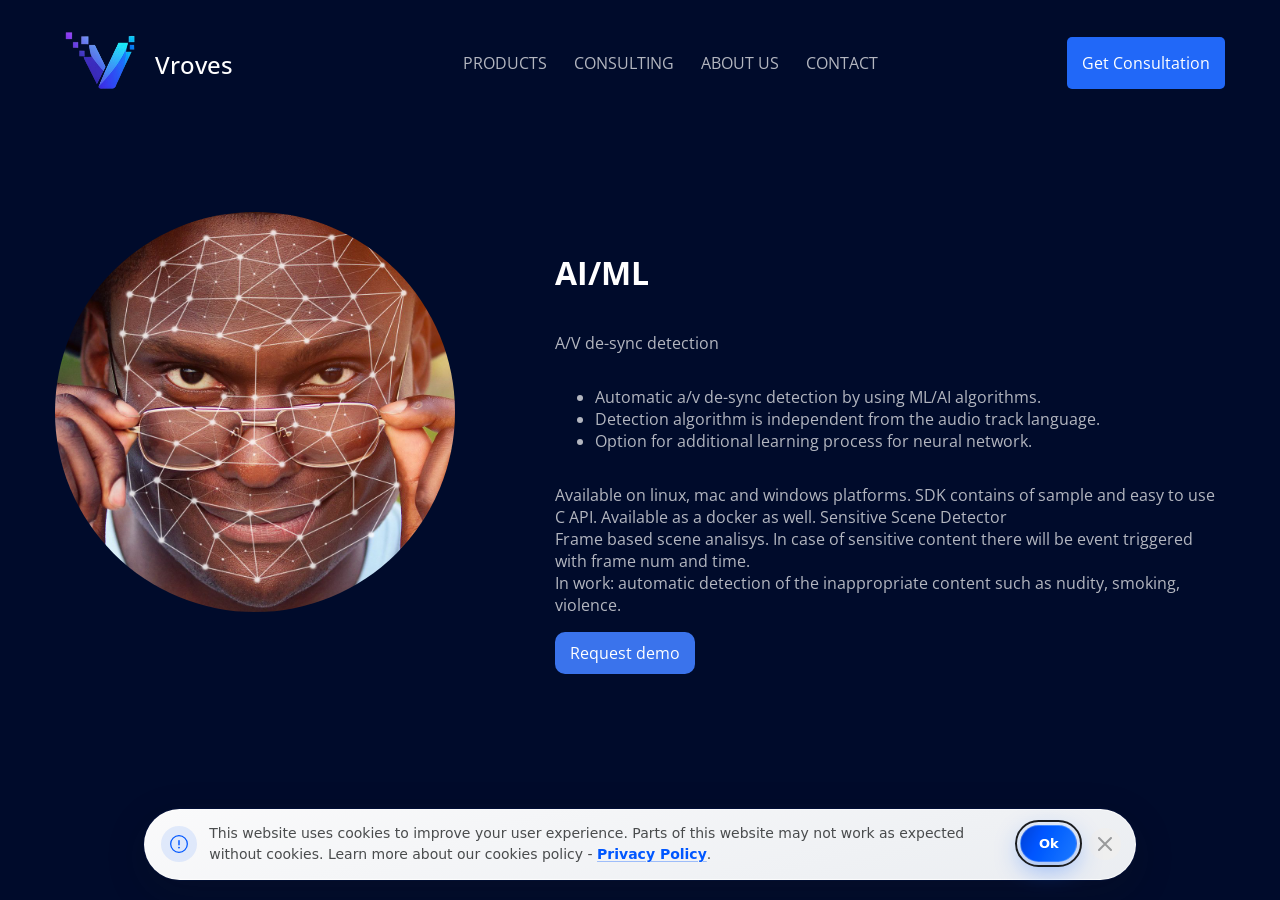
==== commit 761c024c: "add Vroves Privacy Policy; merge with previous commits" ====
--- a/AIML.html
+++ b/AIML.html
@@ -48,7 +48,7 @@
     </ul>
 
     <p class="description__one-text">Available on linux, mac and windows platforms. SDK contains of sample and easy to use C API. Available as a docker as well.
-Sensitive Scene Detector</br>
+    Sensitive Scene Detector</br>
     Frame based scene analisys. In case of sensitive content there will be event     triggered with frame num and time.</br>
     In work: automatic detection of the inappropriate content such as nudity, smoking,     violence.
     </p>
@@ -63,7 +63,7 @@
 
 let clickedProducts = false;
 
-if (productsLink) { // ← добавь эту проверку
+if (productsLink && btn) {
   productsLink.addEventListener("click", function () {
     clickedProducts = true;
     btn.classList.add("show");
@@ -71,7 +71,7 @@
 }
 
 window.addEventListener("scroll", function () {
-  if (!services) return; // ← защита если services тоже нет на странице
+  if (!services || !btn) return;
   const triggerPoint = services.offsetTop;
 
   if (clickedProducts || window.scrollY > triggerPoint) {
@@ -81,13 +81,15 @@
   }
 });
 
-btn.addEventListener("click", function () {
-  window.scrollTo({ top: 0, behavior: "smooth" });
-});
+if (btn) {
+  btn.addEventListener("click", function () {
+    window.scrollTo({ top: 0, behavior: "smooth" });
+  });
+}
 </script>
 
 
 
 
-
+<script src="cookie-notice.js"></script>
 </body>
--- a/style.css
+++ b/style.css
@@ -572,8 +572,13 @@
 }
 
 .footer .container {
- display: grid;
- grid-template-columns: 1fr 3fr 1fr ;
+   display: flex;
+  justify-content: center;
+  gap: 120px;
+  max-width: 1170px;
+  margin: 0 auto;
+
+
  
 }
 
@@ -615,8 +620,9 @@
 }
 
 .footer__list {
- display: grid;
- grid-template-columns: repeat(3, 1fr);
+  display: grid;
+  grid-template-columns: repeat(3, 1fr);
+  gap: 90px;
 }
 
 .footer__list-title {
@@ -642,6 +648,46 @@
 
 .footer__list-title p {
   margin: 0;
+}
+
+.privacy__policy {
+  display: flex;
+  justify-content: center;
+  align-items: center;
+  padding: 20px 40px;
+  background-color: #050916;
+  color: #888;
+  font-size: 14px;
+}
+
+.privacy-links {
+  display: flex;
+ 
+  
+}
+
+.privacy-links a {
+  color: #4a9fd4;
+  text-decoration: none;
+  margin-left: 20px;
+}
+
+.privacy-links a:hover {
+  text-decoration: underline;
+}
+
+.vroves-privacy {
+  padding: 20px;
+  padding-top: 150px;
+  align-items: center;
+  max-width: 100%;
+  justify-content: center;
+  max-width: 1170px;
+  margin: 0 auto;
+}
+
+.effective-date {
+  text-align: right;
 }
 
 /* транскодер */
@@ -657,13 +703,14 @@
   max-width: 1170px;
   margin: 0 auto;
   padding-top: 150px;
-  opacity: 70%;
+  
 }
 
 .description__content {
   display: flex;
   flex-direction: column; 
   padding-top: 80px;
+  
 }
 
 .description__text {
@@ -717,6 +764,8 @@
  
 }
 
+
+
 .description__btn-AI  {
   align-self: flex-start;
   background-color: #3a73ec;
@@ -774,7 +823,7 @@
   font-weight: 500;
   color: #ffffff;
   margin: 0;
-  padding-bottom: 60px;
+  padding-bottom: 20px;
   padding-top: 100px;
 }
 
@@ -785,7 +834,7 @@
   object-fit: cover;
   padding-top: 0px;   
   flex-shrink: 0;  
-  margin-top: -500px; 
+  margin-top: -250px; 
 }
 
 .description__list-OCR {
@@ -1075,6 +1124,28 @@
     align-items: center;
   }
 
+  .description__container-Watermarking {
+    flex-direction: column;
+    gap: 30px;
+    padding-top: 120px;
+    align-items: center;
+  }
+
+  .description__img-Watermarking {
+    width: 260px;
+    height: 260px;
+  }
+
+  .description__content__Watermarking {
+    padding-top: 0;
+    padding-left: 30px;
+    padding-right: 30px;
+  }
+
+  .description__title-Watermarking {
+    text-align: center;
+  }
+
   .description__img {
     width: 260px;
     height: 260px;
@@ -1098,6 +1169,7 @@
 
   .description__title {
     text-align: center;
+    color: #ffffff;
   }
 
   .description__list {
